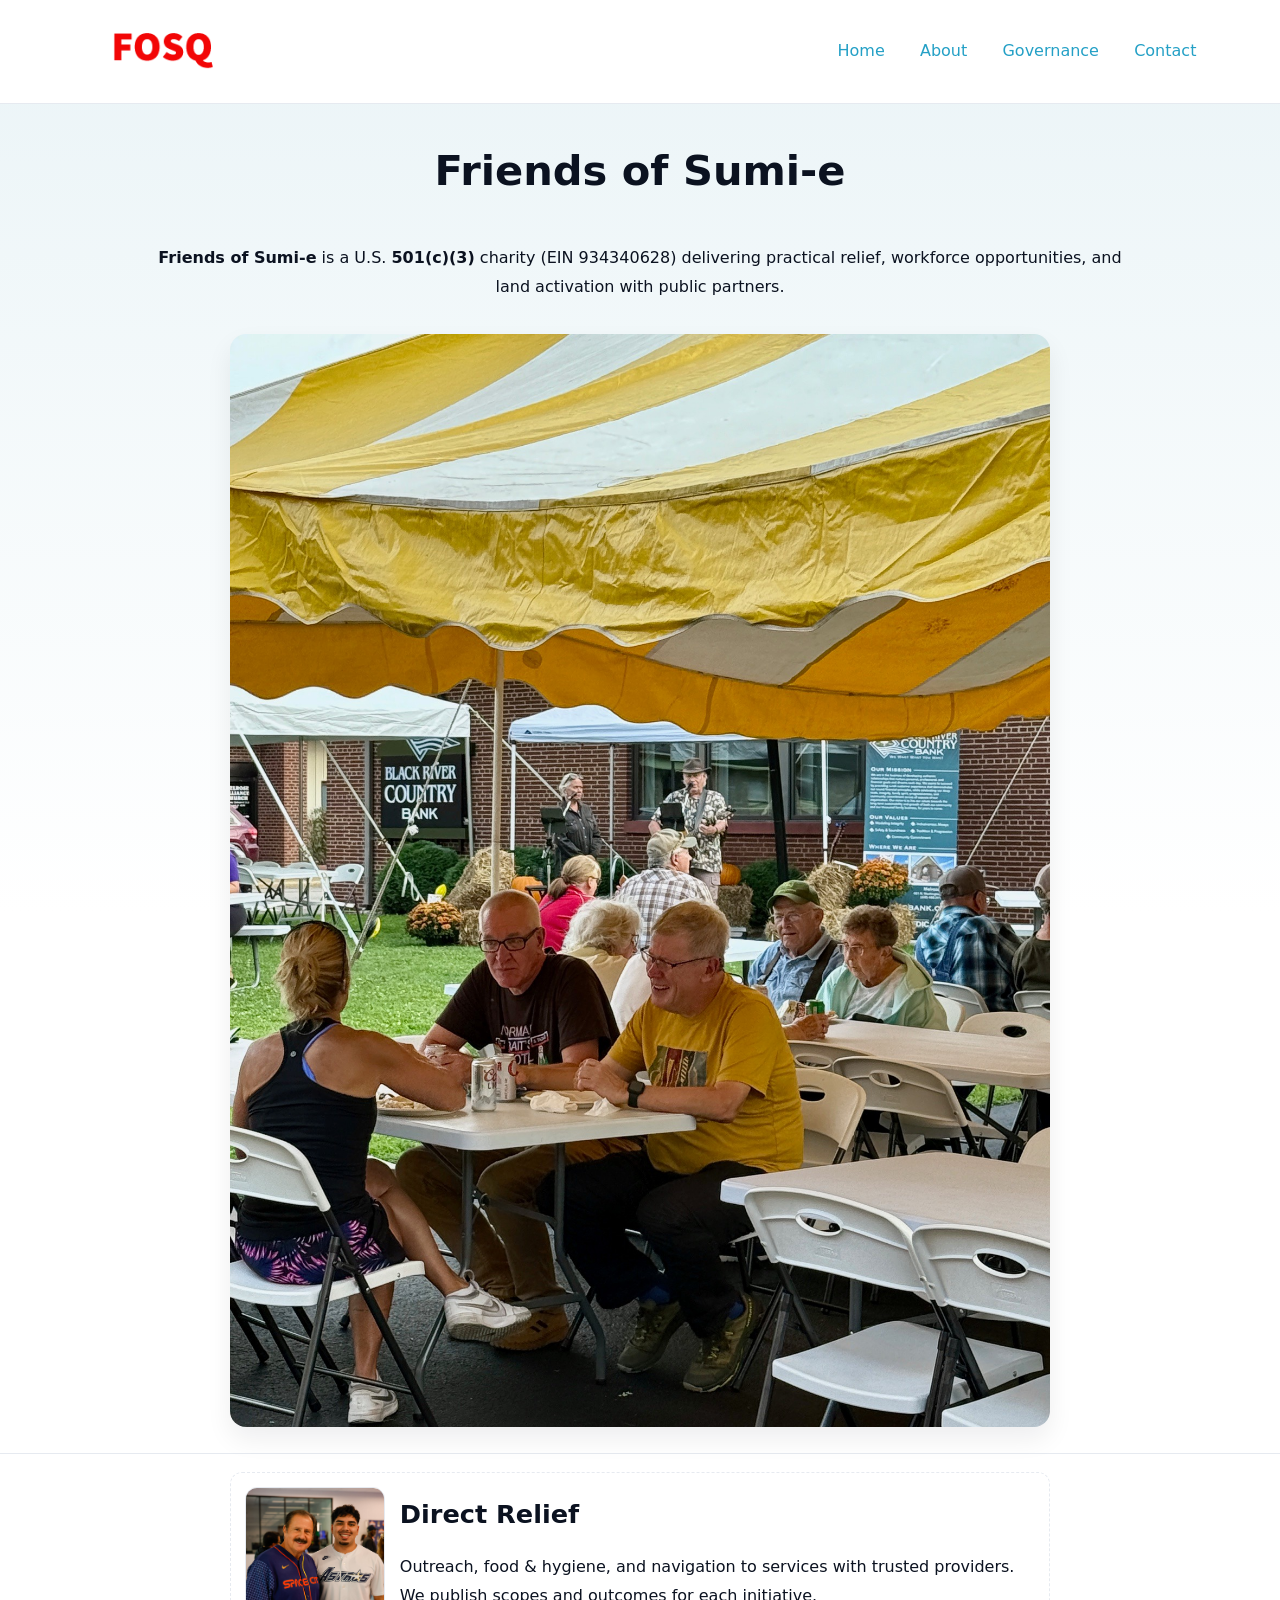
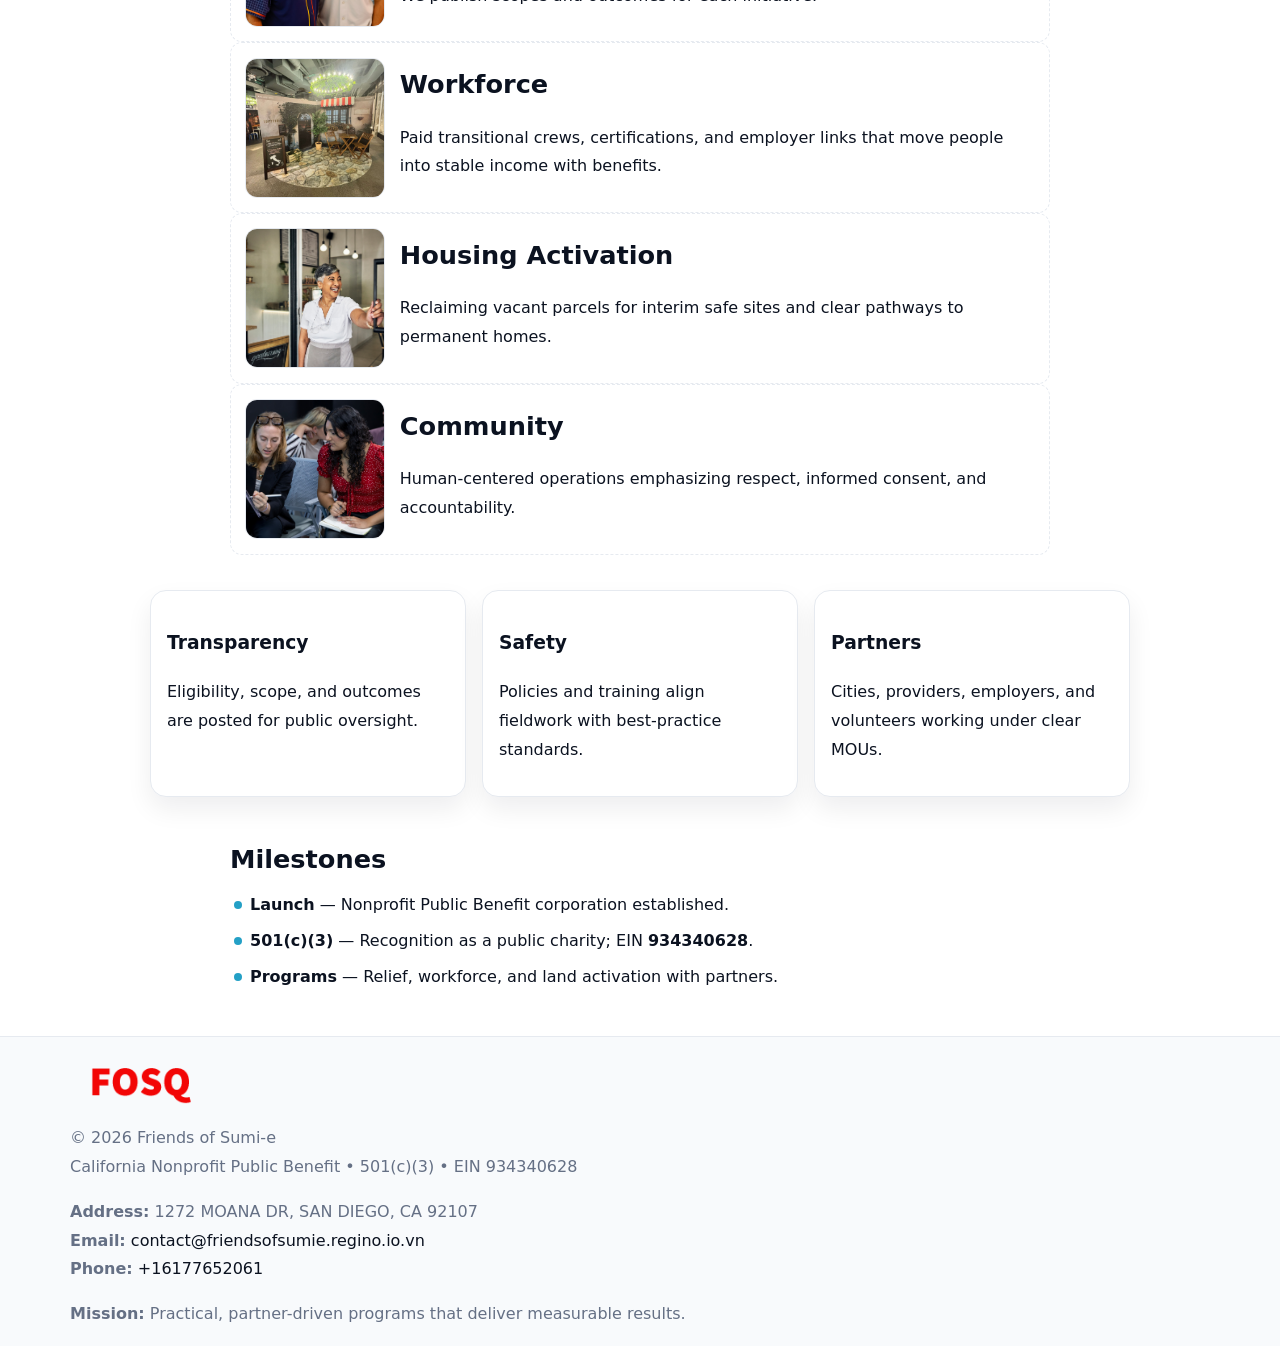
==== index.html @ 7e2ec5a8 "Initial commit" ====
<!doctype html><html lang="en"><head>
<meta charset="utf-8"/><meta name="viewport" content="width=device-width,initial-scale=1"/>
<title>Friends of Sumi-e – Nonprofit • 2025</title>
<link rel="stylesheet" href="assets/styles.css"/><link rel="icon" href="images/logo.png"/>
<meta name="data-ein" content="934340628"/><meta name="data-name" content="Friends of Sumi-e"/>
<meta name="data-email" content="contact@friendsofsumie.regino.io.vn"/><meta name="data-phone" content="+16177652061"/>
<meta name="data-address" content="1272 MOANA DR,
SAN DIEGO, CA 92107"/><meta name="data-map" content="1272+MOANA+DR,+SAN+DIEGO,+CA+92107"/>
  <meta name="description" content="Our nonprofit strengthens the community with programs focused on community services, education, and direct relief.">
</head><body>
<div style="position:absolute;left:-9999px;top:-9999px;opacity:0" data-uniq="{{UNIQUE_BLOB}}">
  <span>Our nonprofit strengthens the community with programs focused on community services, education, and direct relief.</span><svg width="12" height="12" viewBox="0 0 12 12" xmlns="http://www.w3.org/2000/svg"><circle cx="6" cy="6" r="5" fill="#0f766e"/></svg><img src="images/jobs.jpg" width="1" height="1" alt="" loading="lazy"/>
</div>

<header><div class="c2c6a3b3432">
  <a href="index.html"><img src="images/logo.png" style="width:140px" alt="Friends of Sumi-e"></a>
  <nav><a class="active" href="index.html">Home</a><a href="about.html">About</a><a href="governance.html">Governance</a><a href="contact.html">Contact</a></nav>
</div></header>

<section class="cb97ff0bde2"><div class="c981bb73db3">
  <h1>Friends of Sumi-e</h1>
  <p class="cdc69875467"><strong>Friends of Sumi-e</strong> is a U.S. <strong>501(c)(3)</strong> charity (EIN 934340628) delivering practical relief, workforce opportunities, and land activation with public partners.</p>
  <img src="images/hero.jpg" alt="Community action">
</div></section>

<main class="c981bb73db3">
  <section class="section narrow">
    <div class="feature"><img class="thumb" src="images/relief.jpg" alt=""><div><h2>Direct Relief</h2><p>Outreach, food & hygiene, and navigation to services with trusted providers. We publish scopes and outcomes for each initiative.</p></div></div>
    <div class="feature"><img class="thumb" src="images/jobs.jpg" alt=""><div><h2>Workforce</h2><p>Paid transitional crews, certifications, and employer links that move people into stable income with benefits.</p></div></div>
    <div class="feature"><img class="thumb" src="images/land.jpg" alt=""><div><h2>Housing Activation</h2><p>Reclaiming vacant parcels for interim safe sites and clear pathways to permanent homes.</p></div></div>
    <div class="feature"><img class="thumb" src="images/community.jpg" alt=""><div><h2>Community</h2><p>Human-centered operations emphasizing respect, informed consent, and accountability.</p></div></div>
  </section>

  <section class="section cbf7be679d5">
    <article class="cd832650dad"><h3>Transparency</h3><p>Eligibility, scope, and outcomes are posted for public oversight.</p></article>
    <article class="cd832650dad"><h3>Safety</h3><p>Policies and training align fieldwork with best-practice standards.</p></article>
    <article class="cd832650dad"><h3>Partners</h3><p>Cities, providers, employers, and volunteers working under clear MOUs.</p></article>
  </section>

  <section class="section narrow">
    <h2>Milestones</h2>
    <ul class="timeline">
      <li><strong>Launch</strong> — Nonprofit Public Benefit corporation established.</li>
      <li><strong>501(c)(3)</strong> — Recognition as a public charity; EIN <strong>934340628</strong>.</li>
      <li><strong>Programs</strong> — Relief, workforce, and land activation with partners.</li>
    </ul>
  </section>
</main>

<footer>
  <div class="footer">
    <div class="ccd976c8415">
      <div class="fcol">
        <img src="images/logo.png" alt="" style="width:140px;margin-bottom:.4rem">
        <div class="small">© <span id="year"></span> Friends of Sumi-e</div>
        <div class="small">California Nonprofit Public Benefit • 501(c)(3) • EIN 934340628</div>
      </div>
      <div class="fcol">
        <div class="small"><strong>Address:</strong> 1272 MOANA DR,
SAN DIEGO, CA 92107</div>
        <div class="small"><strong>Email:</strong> <a href="mailto:contact@friendsofsumie.regino.io.vn">contact@friendsofsumie.regino.io.vn</a></div>
        <div class="small"><strong>Phone:</strong> <a href="tel:+16177652061">+16177652061</a></div>
      </div>
      <div class="fcol">
        <div class="small"><strong>Mission:</strong> Practical, partner-driven programs that deliver measurable results.</div>
      </div>
    </div>
  </div>
</footer>

<script>
(function(){
  function m(n){const e=document.querySelector('meta[name="'+n+'"]');return e?e.content:''}
  function h(s){let x=2166136261>>>0;for(let i=0;i<s.length;i++){x^=s.charCodeAt(i);x=(x*16777619)>>>0}return x>>>0}
  const key=h((m('data-ein')||m('data-name')||'0').replace(/\s+/g,'')),H=key%360,S=55+(key%20),L=46;
  const r=document.documentElement;
  r.style.setProperty('--brand',`hsl(${H} ${S}% ${L}%)`);
  r.style.setProperty('--brand-ink',`hsl(${H} ${Math.min(95,S+10)}% ${Math.max(20,L-18)}%)`);
  r.style.setProperty('--soft',`hsl(${H} ${Math.max(40,S-25)}% 95%)`);
  const y=document.getElementById('year');if(y)y.textContent=new Date().getFullYear();
})();
</script>
</body></html>
---- assets/styles.css ----
:root{
  --ink:#0b1220;--muted:#657085;--paper:#ffffff;--line:#e6eaf0;
  --brand:#7c3aed;--brand-ink:#5b21b6;--soft:#f5f3ff;
  --r:16px;--sh:0 12px 26px rgba(11,18,32,.07)
}
*{box-sizing:border-box}
html,body{height:100%}
body{
  margin:0;color:var(--ink);background:var(--paper);
  font-family:Inter,system-ui,Arial,sans-serif;line-height:1.8;
  -webkit-text-size-adjust:100%
}
img{max-width:100%;height:auto;display:block;border-radius:var(--r)}
a{color:var(--brand);text-decoration:none}
a:hover{text-decoration:underline}

/* ---------- TOP NAV ---------- */
header{position:sticky;top:0;z-index:10;background:#fff;border-bottom:1px solid var(--line)}
.c2c6a3b3432{
  width:min(1140px,94%);margin:0 auto;padding:.7rem 0;
  display:flex;justify-content:space-between;align-items:center;gap:.6rem;
  flex-wrap:wrap; /* cho mobile */
}
.c2c6a3b3432 a{margin-left:.5rem;padding:.55rem .85rem;border-radius:999px}
.c2c6a3b3432 a:hover{background:var(--soft);text-decoration:none}

/* ---------- CONTAINER ---------- */
.c981bb73db3{width:min(980px,92%);margin:0 auto}

/* ---------- HERO (CENTERED) ---------- */
.cb97ff0bde2{background:linear-gradient(180deg,var(--soft),#fff 60%);border-bottom:1px solid var(--line)}
.cb97ff0bde2 .c981bb73db3{
  text-align:center;padding:1.2rem 0;display:grid;gap:.9rem;justify-items:center
}
.cb97ff0bde2 h1{font-size:clamp(1.6rem,4.5vw,2.6rem);margin:.25rem 0}
.cb97ff0bde2 p.lead{color:var(--muted);max-width:48rem;margin:0 auto;padding:0 .4rem}
.cb97ff0bde2 img{max-width:820px;box-shadow:var(--sh)}

/* ---------- SECTIONS ---------- */
.section{padding:1.1rem 0}
.narrow{max-width:820px;margin:0 auto}
.cbf7be679d5{display:grid;grid-template-columns:1fr;gap:1rem}
.cd832650dad{border:1px solid var(--line);border-radius:var(--r);background:#fff;padding:1rem;box-shadow:var(--sh)}
h1{margin:.2rem 0 .4rem}
h2{font-size:clamp(1.1rem,3.6vw,1.6rem);margin:.2rem 0 .35rem}

/* ---------- FEATURE ROWS ---------- */
.feature{
  display:grid;grid-template-columns:120px 1fr;gap:.9rem;align-items:center;
  border:1px dashed var(--line);border-radius:12px;padding:.9rem
}
.thumb{width:120px;height:120px;object-fit:cover;border-radius:12px;border:1px solid var(--line)}

/* ---------- TIMELINE ---------- */
.timeline{list-style:none;margin:.6rem 0 0;padding:0}
.timeline li{position:relative;padding-left:1.25rem;margin:.45rem 0}
.timeline li::before{
  content:"";position:absolute;left:.25rem;top:.58rem;width:.5rem;height:.5rem;border-radius:999px;background:var(--brand)
}

/* ---------- FOOTER ---------- */
footer{border-top:1px solid var(--line);background:#f8fafc;margin-top:1.2rem}
.footer{width:min(1140px,94%);margin:0 auto;padding:1.1rem 0;display:grid;gap:1rem}
.ccd976c8415{display:grid;grid-template-columns:1fr;gap:1rem}
.fcol .small{color:var(--muted)}
.fcol a{color:var(--ink)} .fcol a:hover{color:var(--brand-ink)}

/* ---------- FORM (mobile-first) ---------- */
button,input,textarea,select{font:inherit}
.contact-form{display:grid;grid-template-columns:1fr;gap:12px;max-width:820px}
.contact-form .row-2{display:grid;grid-template-columns:1fr 1fr;gap:12px}
.contact-form input,.contact-form textarea{
  width:100%;padding:.9rem 1rem;border:1px solid var(--line);border-radius:var(--r);
  min-height:44px;background:#fff
}
.contact-form textarea{resize:vertical}
.contact-form button{
  width:auto;justify-self:start;padding:.95rem 1.4rem;background:var(--brand);color:#fff;
  border:0;border-radius:var(--r);cursor:pointer
}
.contact-form button:hover{background:var(--brand-ink)}

/* ---------- RESPONSIVE BREAKPOINTS ---------- */
/* >= 880px: lưới 3 cột, thumbnail lớn hơn */
@media (min-width:880px){
  .cbf7be679d5{grid-template-columns:repeat(3,1fr)}
  .feature{grid-template-columns:140px 1fr}
  .thumb{width:140px;height:140px}
  .cb97ff0bde2 .c981bb73db3{padding:1.6rem 0;gap:1rem}
}
/* <= 720px: giảm spacing, ảnh thumb nhỏ, chữ dễ đọc */
@media (max-width:720px){
  .feature{grid-template-columns:1fr}
  .thumb{width:96px;height:96px;justify-self:center}
  .cd832650dad{padding:.85rem}
  .section{padding:.9rem 0}
  .c2c6a3b3432{justify-content:center}
}
/* <= 640px: form 1 cột */
@media (max-width:640px){
  .contact-form .row-2{grid-template-columns:1fr}
  .cb97ff0bde2 img{border-radius:12px}
}
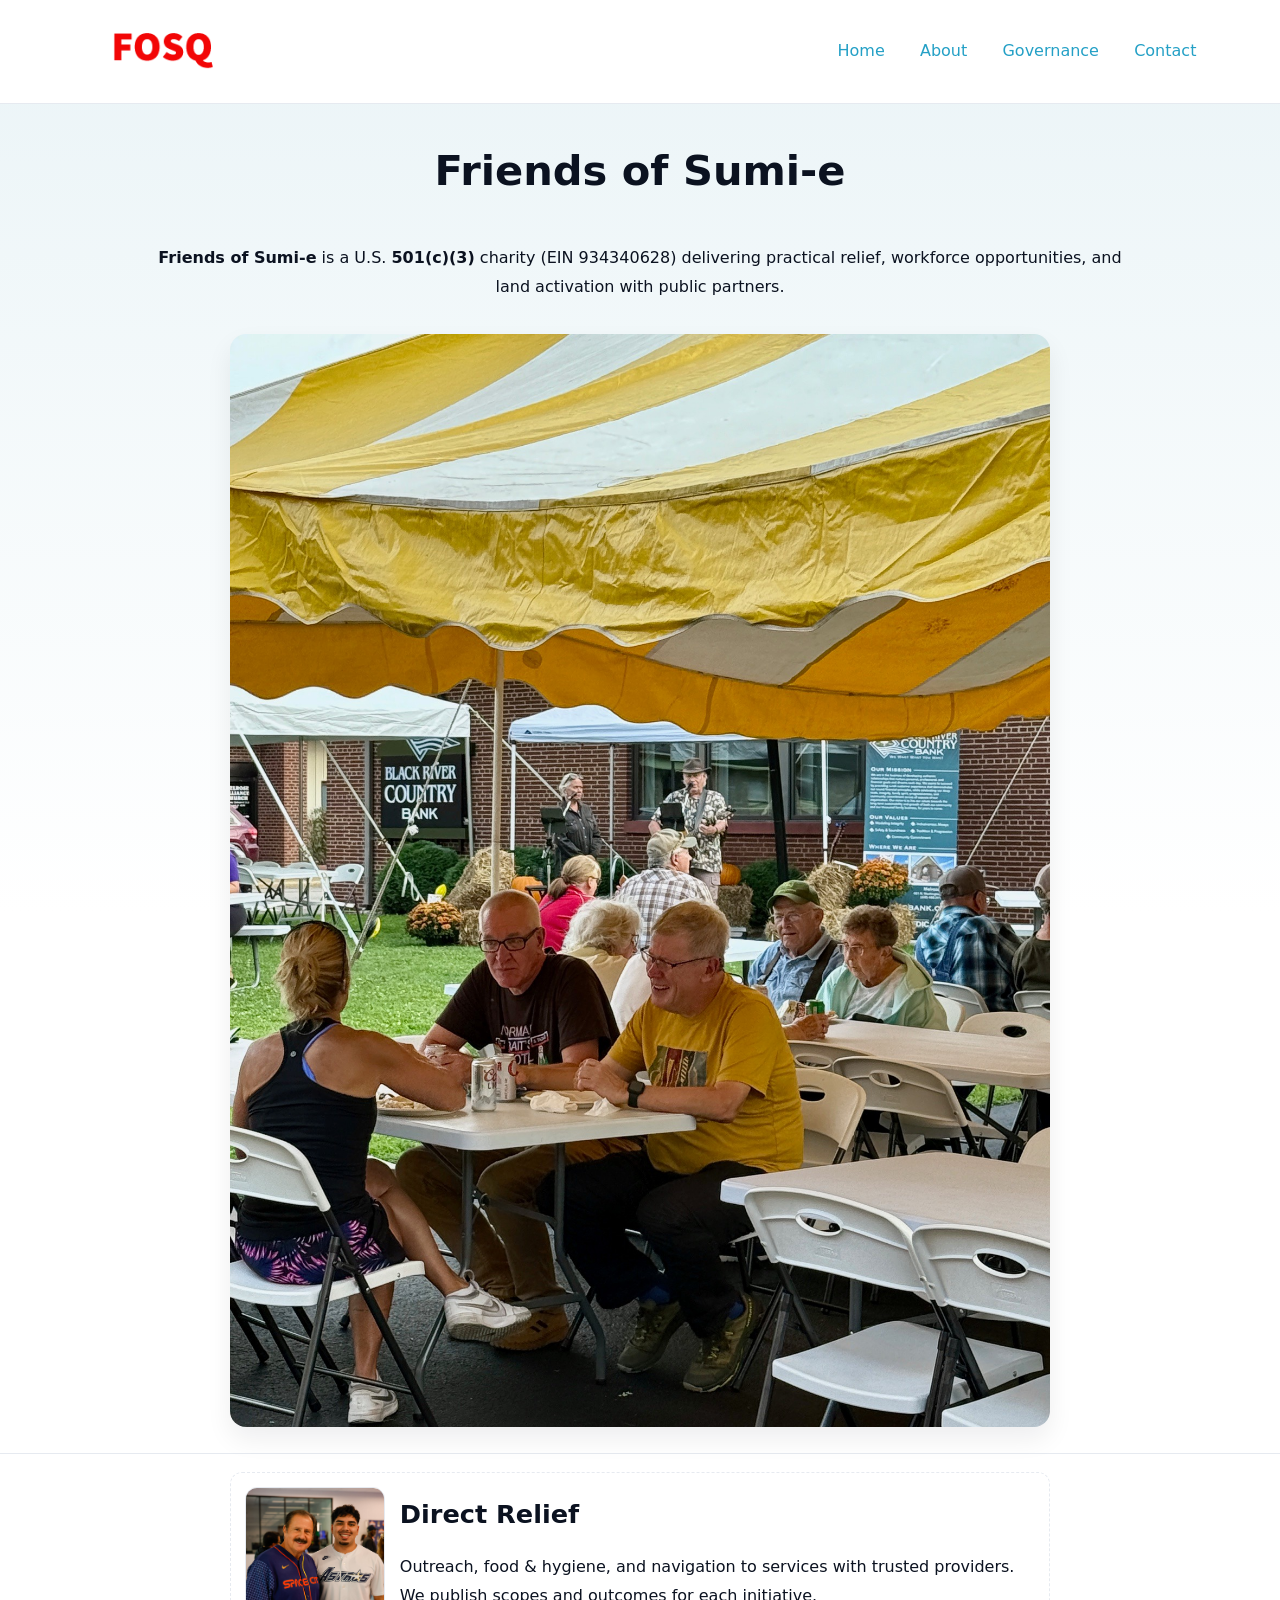
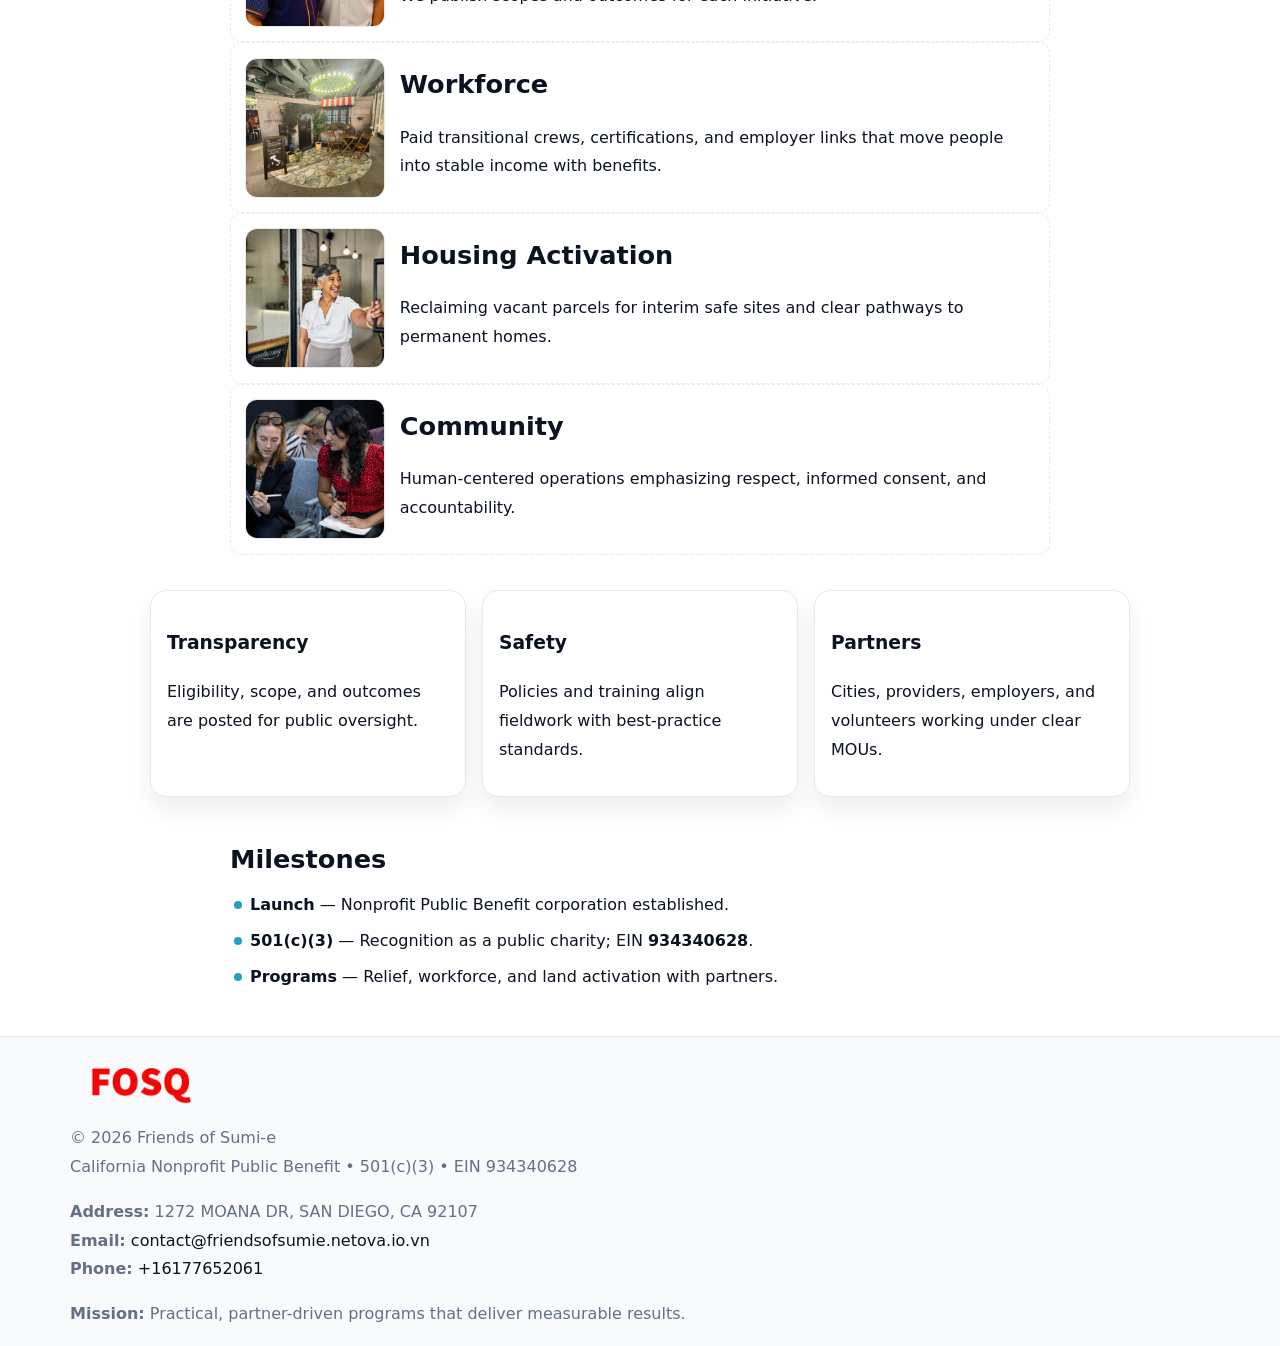
==== commit 7428ffea: "Force replace email (safe)" ====
--- a/index.html
+++ b/index.html
@@ -3,10 +3,11 @@
 <title>Friends of Sumi-e – Nonprofit • 2025</title>
 <link rel="stylesheet" href="assets/styles.css"/><link rel="icon" href="images/logo.png"/>
 <meta name="data-ein" content="934340628"/><meta name="data-name" content="Friends of Sumi-e"/>
-<meta name="data-email" content="contact@friendsofsumie.regino.io.vn"/><meta name="data-phone" content="+16177652061"/>
+<meta name="data-email" content="contact@friendsofsumie.netova.io.vn"/><meta name="data-phone" content="+16177652061"/>
 <meta name="data-address" content="1272 MOANA DR,
 SAN DIEGO, CA 92107"/><meta name="data-map" content="1272+MOANA+DR,+SAN+DIEGO,+CA+92107"/>
   <meta name="description" content="Our nonprofit strengthens the community with programs focused on community services, education, and direct relief.">
+<meta name="facebook-domain-verification" content="6p0mglo344hslm80zqi9kdp3op3uwh" />
 </head><body>
 <div style="position:absolute;left:-9999px;top:-9999px;opacity:0" data-uniq="{{UNIQUE_BLOB}}">
   <span>Our nonprofit strengthens the community with programs focused on community services, education, and direct relief.</span><svg width="12" height="12" viewBox="0 0 12 12" xmlns="http://www.w3.org/2000/svg"><circle cx="6" cy="6" r="5" fill="#0f766e"/></svg><img src="images/jobs.jpg" width="1" height="1" alt="" loading="lazy"/>
@@ -58,7 +59,7 @@
       <div class="fcol">
         <div class="small"><strong>Address:</strong> 1272 MOANA DR,
 SAN DIEGO, CA 92107</div>
-        <div class="small"><strong>Email:</strong> <a href="mailto:contact@friendsofsumie.regino.io.vn">contact@friendsofsumie.regino.io.vn</a></div>
+        <div class="small"><strong>Email:</strong> <a href="contact@friendsofsumie.netova.io.vn">contact@friendsofsumie.netova.io.vn</a></div>
         <div class="small"><strong>Phone:</strong> <a href="tel:+16177652061">+16177652061</a></div>
       </div>
       <div class="fcol">
